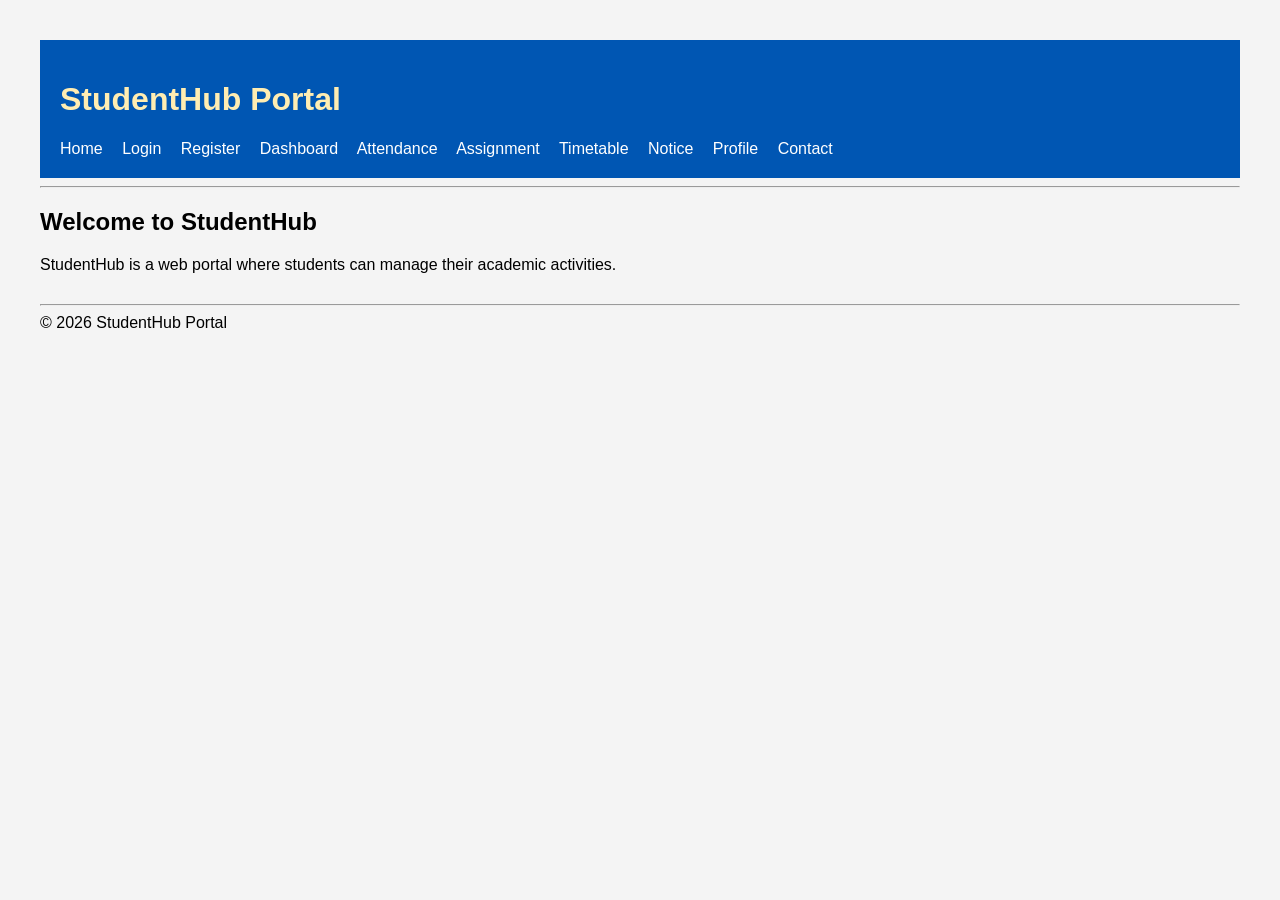
==== index.html @ 3e2ffc0d "Initial Project Setup" ====
<!DOCTYPE html>
<html>
<head>
    <title>StudentHub - Home</title>
    <link rel="stylesheet" href="css/style.css">
</head>

<body>

<header>
    <h1>StudentHub Portal</h1>

    <nav>
        <a href="index.html">Home</a>
        <a href="login.html">Login</a>
        <a href="register.html">Register</a>
        <a href="dashboard.html">Dashboard</a>
        <a href="attendance.html">Attendance</a>
        <a href="assignment.html">Assignment</a>
        <a href="timetable.html">Timetable</a>
        <a href="notice.html">Notice</a>
        <a href="profile.html">Profile</a>
        <a href="contact.html">Contact</a>
    </nav>

</header>

<hr>

<h2>Welcome to StudentHub</h2>

<p>
StudentHub is a web portal where students can manage their academic activities.
</p>

<footer>
    <hr>
    © 2026 StudentHub Portal
</footer>

<script src="js/script.js"></script>

</body>
</html>
---- css/style.css ----
body{

font-family: Arial, sans-serif;

margin:40px;

background:#f4f4f4;

}

header{

background:#0056b3;

color:white;

padding:20px;

}

nav a{

color:white;

margin-right:15px;

text-decoration:none;

}

h1{

color:#ffedb2;

}

table{

border-collapse:collapse;

width:60%;

}

th{

background:#0056b3;

color:white;

padding:10px;

}

td{

padding:10px;

}

button{

padding:10px 20px;

background:#0056b3;

color:white;

border:none;

cursor:pointer;

}

footer{

margin-top:30px;

}
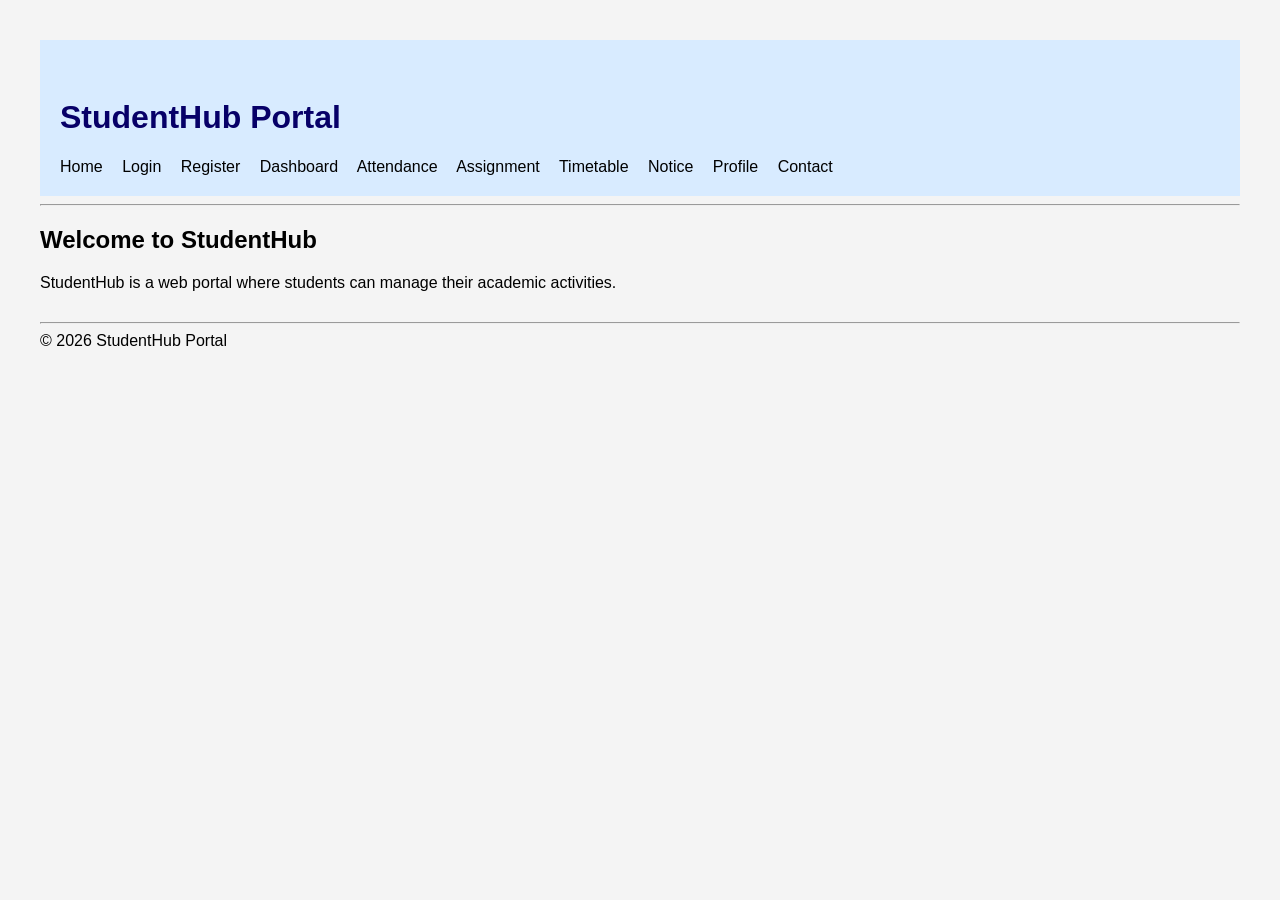
==== commit 2285ce5c: "Your commit message" ====
--- a/index.html
+++ b/index.html
@@ -8,6 +8,7 @@
 <body>
 
 <header>
+  <img src="https://www.charusat.ac.in/_next/static/media/CHARUSAT_NEW.6cad095d.png" alt="" height="20px" background="white" srcset="">
     <h1>StudentHub Portal</h1>
 
     <nav>
@@ -41,4 +42,4 @@
 <script src="js/script.js"></script>
 
 </body>
-</html>+</html>
--- a/css/style.css
+++ b/css/style.css
@@ -10,9 +10,9 @@
 
 header{
 
-background:#0056b3;
+background:#d8ebff;
 
-color:white;
+color:rgb(1, 0, 75);
 
 padding:20px;
 
@@ -20,7 +20,7 @@
 
 nav a{
 
-color:white;
+color:rgb(0, 0, 0);
 
 margin-right:15px;
 
@@ -30,7 +30,7 @@
 
 h1{
 
-color:#ffedb2;
+color:#070068;
 
 }
 
@@ -76,4 +76,4 @@
 
 margin-top:30px;
 
-}+}
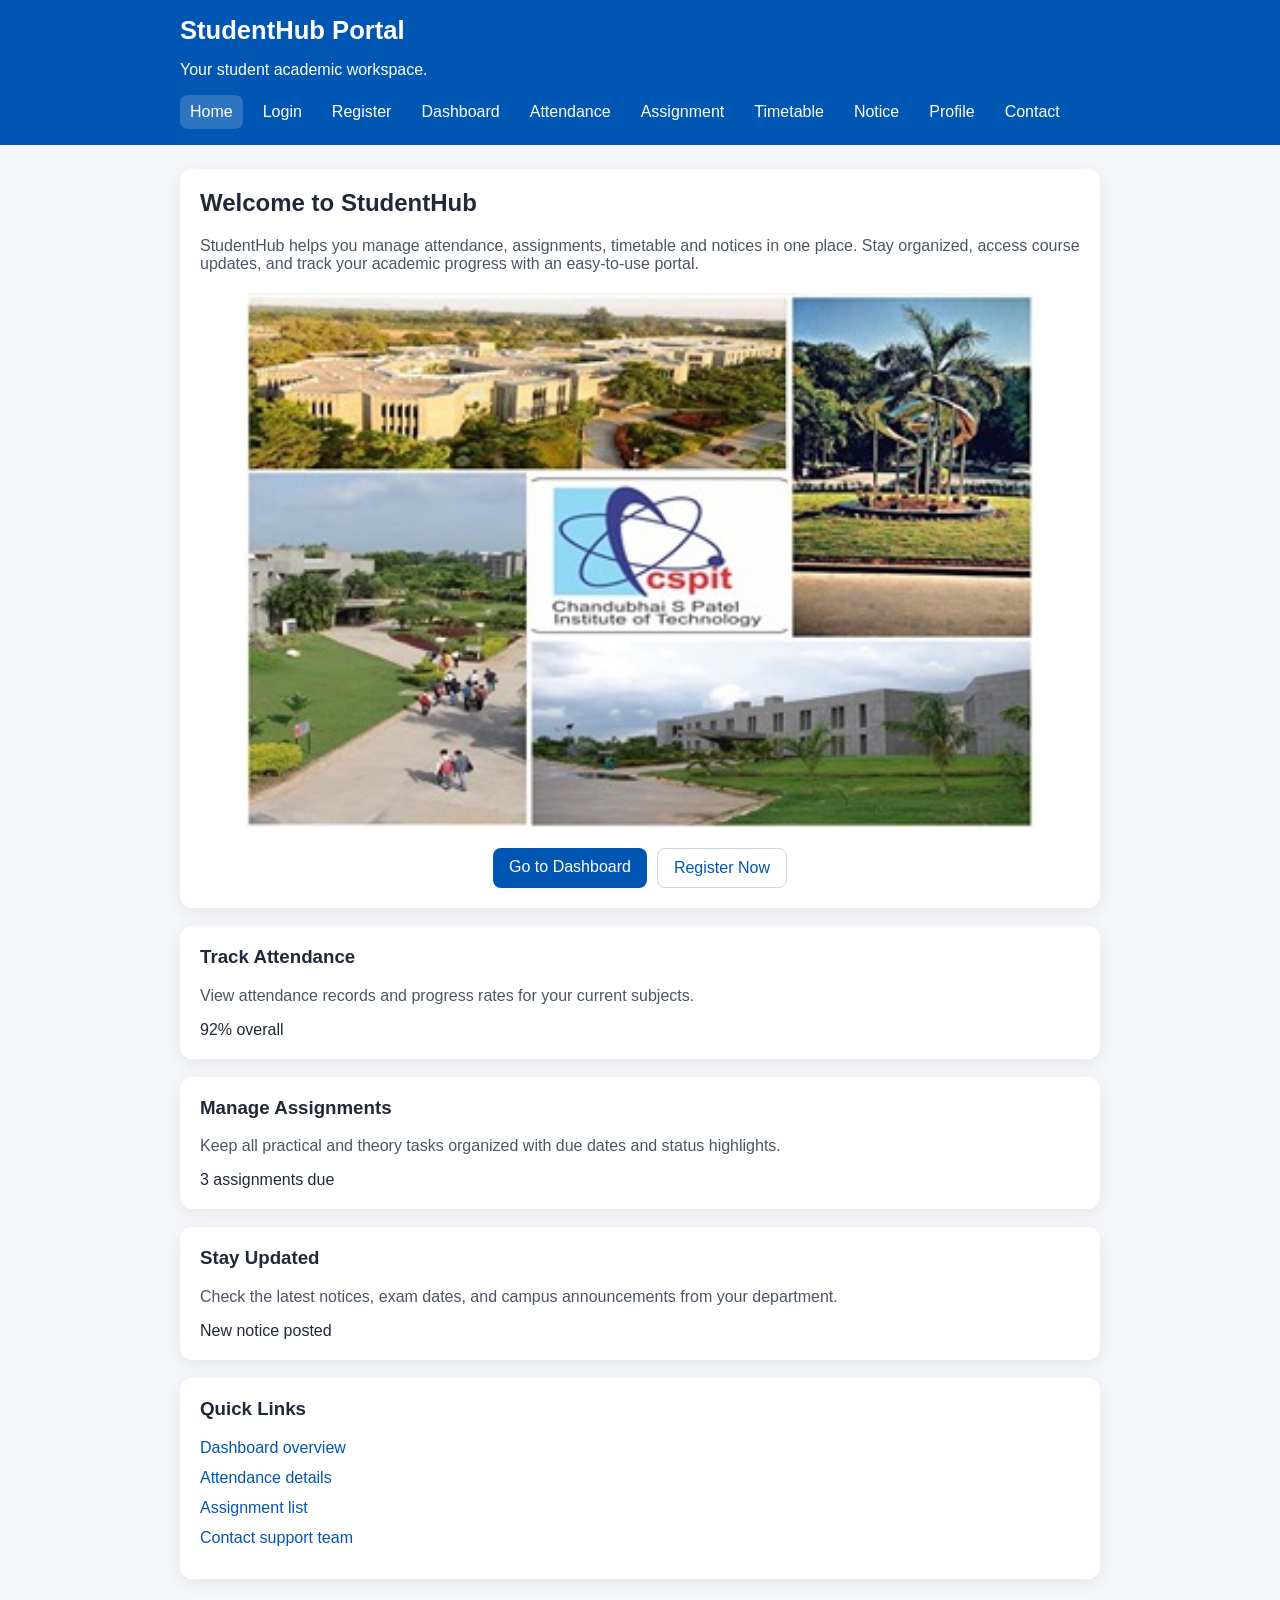
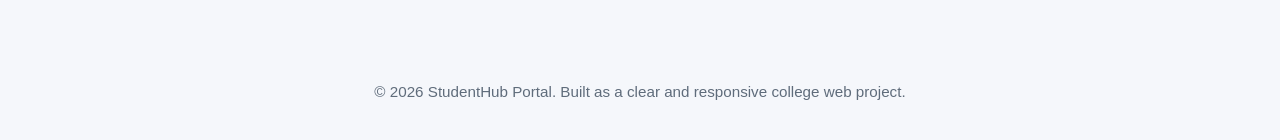
==== commit 56964472: "practical 2 commitment" ====
--- a/index.html
+++ b/index.html
@@ -8,38 +8,71 @@
 <body>
 
 <header>
-  <img src="https://www.charusat.ac.in/_next/static/media/CHARUSAT_NEW.6cad095d.png" alt="" height="20px" background="white" srcset="">
-    <h1>StudentHub Portal</h1>
-
-    <nav>
-        <a href="index.html">Home</a>
-        <a href="login.html">Login</a>
-        <a href="register.html">Register</a>
-        <a href="dashboard.html">Dashboard</a>
-        <a href="attendance.html">Attendance</a>
-        <a href="assignment.html">Assignment</a>
-        <a href="timetable.html">Timetable</a>
-        <a href="notice.html">Notice</a>
-        <a href="profile.html">Profile</a>
-        <a href="contact.html">Contact</a>
-    </nav>
-
+    <div class="header-inner">
+        <div class="header-brand">
+            <h1>StudentHub Portal</h1>
+            <p>Your student academic workspace.</p>
+        </div>
+        <nav aria-label="Primary navigation">
+            <a href="index.html">Home</a>
+            <a href="login.html">Login</a>
+            <a href="register.html">Register</a>
+            <a href="dashboard.html">Dashboard</a>
+            <a href="attendance.html">Attendance</a>
+            <a href="assignment.html">Assignment</a>
+            <a href="timetable.html">Timetable</a>
+            <a href="notice.html">Notice</a>
+            <a href="profile.html">Profile</a>
+            <a href="contact.html">Contact</a>
+        </nav>
+    </div>
 </header>
 
-<hr>
+<main class="container">
+    <section class="hero">
+        <h2>Welcome to StudentHub</h2>
+        <p>StudentHub helps you manage attendance, assignments, timetable and notices in one place. Stay organized, access course updates, and track your academic progress with an easy-to-use portal.</p>
+            <img src="assets/hero_image.jpg" alt="Charusat image" style="display:block;margin:20px auto;max-width:900px;width:90%;height:auto;border-radius:8px;">
+        <div class="hero-actions">
+            <a class="btn" href="dashboard.html">Go to Dashboard</a>
+            <a class="btn btn-secondary" href="register.html">Register Now</a>
+        </div>
+    </section>
 
-<h2>Welcome to StudentHub</h2>
+    <section class="grid grid-3">
+        <div class="card">
+            <h3>Track Attendance</h3>
+            <p>View attendance records and progress rates for your current subjects.</p>
+            <span class="badge">92% overall</span>
+        </div>
+        <div class="card">
+            <h3>Manage Assignments</h3>
+            <p>Keep all practical and theory tasks organized with due dates and status highlights.</p>
+            <span class="badge">3 assignments due</span>
+        </div>
+        <div class="card">
+            <h3>Stay Updated</h3>
+            <p>Check the latest notices, exam dates, and campus announcements from your department.</p>
+            <span class="badge">New notice posted</span>
+        </div>
+    </section>
 
-<p>
-StudentHub is a web portal where students can manage their academic activities.
-</p>
+    <section class="section-card">
+        <h3>Quick Links</h3>
+        <ul class="link-list">
+            <li><a href="dashboard.html">Dashboard overview</a></li>
+            <li><a href="attendance.html">Attendance details</a></li>
+            <li><a href="assignment.html">Assignment list</a></li>
+            <li><a href="contact.html">Contact support team</a></li>
+        </ul>
+    </section>
+</main>
 
 <footer>
-    <hr>
-    © 2026 StudentHub Portal
+    © 2026 StudentHub Portal. Built as a clear and responsive college web project.
 </footer>
 
 <script src="js/script.js"></script>
 
 </body>
-</html>
+</html>
--- a/css/style.css
+++ b/css/style.css
@@ -1,79 +1,276 @@
-body{
-
-font-family: Arial, sans-serif;
-
-margin:40px;
-
-background:#f4f4f4;
-
-}
-
-header{
-
-background:#d8ebff;
-
-color:rgb(1, 0, 75);
-
-padding:20px;
-
-}
-
-nav a{
-
-color:rgb(0, 0, 0);
-
-margin-right:15px;
-
-text-decoration:none;
-
-}
-
-h1{
-
-color:#070068;
-
-}
-
-table{
-
-border-collapse:collapse;
-
-width:60%;
-
-}
-
-th{
-
-background:#0056b3;
-
-color:white;
-
-padding:10px;
-
-}
-
-td{
-
-padding:10px;
-
-}
-
-button{
-
-padding:10px 20px;
-
-background:#0056b3;
-
-color:white;
-
-border:none;
-
-cursor:pointer;
-
-}
-
-footer{
-
-margin-top:30px;
-
-}
+* {
+    box-sizing: border-box;
+}
+
+body {
+    font-family: Arial, sans-serif;
+    margin: 0;
+    background: #f5f7fb;
+    color: #1f2937;
+}
+
+header {
+    background: #0056b3;
+    color: #ffffff;
+}
+
+.header-inner {
+    max-width: 960px;
+    margin: 0 auto;
+    padding: 16px 20px;
+    display: flex;
+    align-items: center;
+    justify-content: space-between;
+    flex-wrap: wrap;
+}
+
+.header-brand h1 {
+    margin: 0;
+    font-size: 1.6rem;
+}
+
+nav {
+    display: flex;
+    flex-wrap: wrap;
+    gap: 10px;
+}
+
+nav a {
+    color: white;
+    text-decoration: none;
+    padding: 8px 10px;
+    border-radius: 8px;
+}
+
+nav a:hover,
+nav a.active {
+    background: rgba(255, 255, 255, 0.18);
+}
+
+.container {
+    max-width: 960px;
+    margin: 24px auto;
+    padding: 0 20px 40px;
+}
+
+.hero,
+.card,
+.section-card,
+form {
+    background: #ffffff;
+    border-radius: 12px;
+    padding: 20px;
+    box-shadow: 0 4px 18px rgba(0, 0, 0, 0.08);
+    margin-bottom: 18px;
+    align-items: center;
+}
+
+.hero h2,
+.card h3,
+.section-card h3,
+.page-title {
+    margin-top: 0;
+}
+
+.hero p,
+.card p,
+.section-card p {
+    color: #4b5563;
+}
+
+.hero-actions {
+    display: flex;
+    gap: 10px;
+    flex-wrap: wrap;
+    justify-content: center;
+    width: 100%;
+    text-align: center;
+}
+
+.btn,
+button,
+input[type="submit"] {
+    display: inline-block;
+    padding: 10px 16px;
+    border-radius: 8px;
+    border: none;
+    background: #0056b3;
+    color: #ffffff;
+    cursor: pointer;
+    text-decoration: none;
+}
+
+.btn-secondary {
+    background: #ffffff;
+    color: #0056b3;
+    border: 1px solid #cbd5e1;
+}
+
+ul {
+    padding-left: 18px;
+}
+
+ul.link-list li a {
+    color: #0056b3;
+    text-decoration: none;
+}
+
+.table-wrapper,
+table {
+    width: 100%;
+    border-collapse: collapse;
+}
+
+th,
+td {
+    padding: 12px 14px;
+    border-bottom: 1px solid #e2e8f0;
+}
+
+th {
+    background: #0056b3;
+    color: #ffffff;
+    text-align: left;
+}
+
+form {
+    margin-bottom: 0;
+}
+
+.form-row {
+    margin-bottom: 14px;
+}
+
+label {
+    display: block;
+    margin-bottom: 6px;
+    font-weight: 600;
+}
+
+input[type="text"],
+input[type="email"],
+input[type="password"],
+textarea {
+    width: 100%;
+    padding: 12px 14px;
+    border-radius: 8px;
+    border: 1px solid #cbd5e1;
+    background: #f8fafc;
+}
+
+.form-message {
+    margin-top: 10px;
+    font-size: 0.95rem;
+}
+
+.form-message.success {
+    color: #047857;
+}
+
+.form-message.error {
+    color: #b91c1c;
+}
+
+footer {
+    text-align: center;
+    color: #64748b;
+    margin-bottom: 18px;
+}
+
+@media (max-width: 720px) {
+    .header-inner {
+        flex-direction: column;
+        align-items: flex-start;
+    }
+
+    .hero-actions {
+        flex-direction: column;
+        align-items: center;
+        justify-content: center;
+    }
+
+    .hero-actions .btn,
+    .hero-actions .btn-secondary,
+    button,
+    input[type="submit"] {
+        width: 100%;
+    }
+}
+footer {
+    text-align: center;
+    padding: 22px 20px;
+    color: #5f6c7b;
+    font-size: 0.95rem;
+}
+
+.page-title {
+    margin-top: 0;
+    margin-bottom: 16px;
+}
+
+ul.feature-list,
+ul.link-list,
+ul.notice-list {
+    list-style: none;
+    padding: 0;
+    margin: 0;
+}
+
+ul.feature-list li,
+ul.link-list li,
+ul.notice-list li {
+    margin-bottom: 12px;
+}
+
+ul.link-list li a {
+    color: #0056b3;
+    text-decoration: none;
+}
+
+ul.link-list li a:hover {
+    text-decoration: underline;
+}
+
+.profile-grid {
+    display: grid;
+    gap: 20px;
+    grid-template-columns: 1fr 1fr;
+}
+
+.profile-details p {
+    margin: 10px 0;
+}
+
+@media (max-width: 860px) {
+    .header-inner {
+        flex-direction: column;
+        align-items: flex-start;
+    }
+    .hero h2 {
+        font-size: 1.85rem;
+    }
+    .profile-grid {
+        grid-template-columns: 1fr;
+    }
+}
+
+@media (max-width: 620px) {
+    .hero,
+    .card,
+    .section-card,
+    form {
+        padding: 20px;
+    }
+    th,
+    td {
+        padding: 14px 12px;
+    }
+    nav {
+        width: 100%;
+        gap: 8px;
+    }
+    .hero-actions {
+        flex-direction: column;
+        align-items: center;
+    }
+}
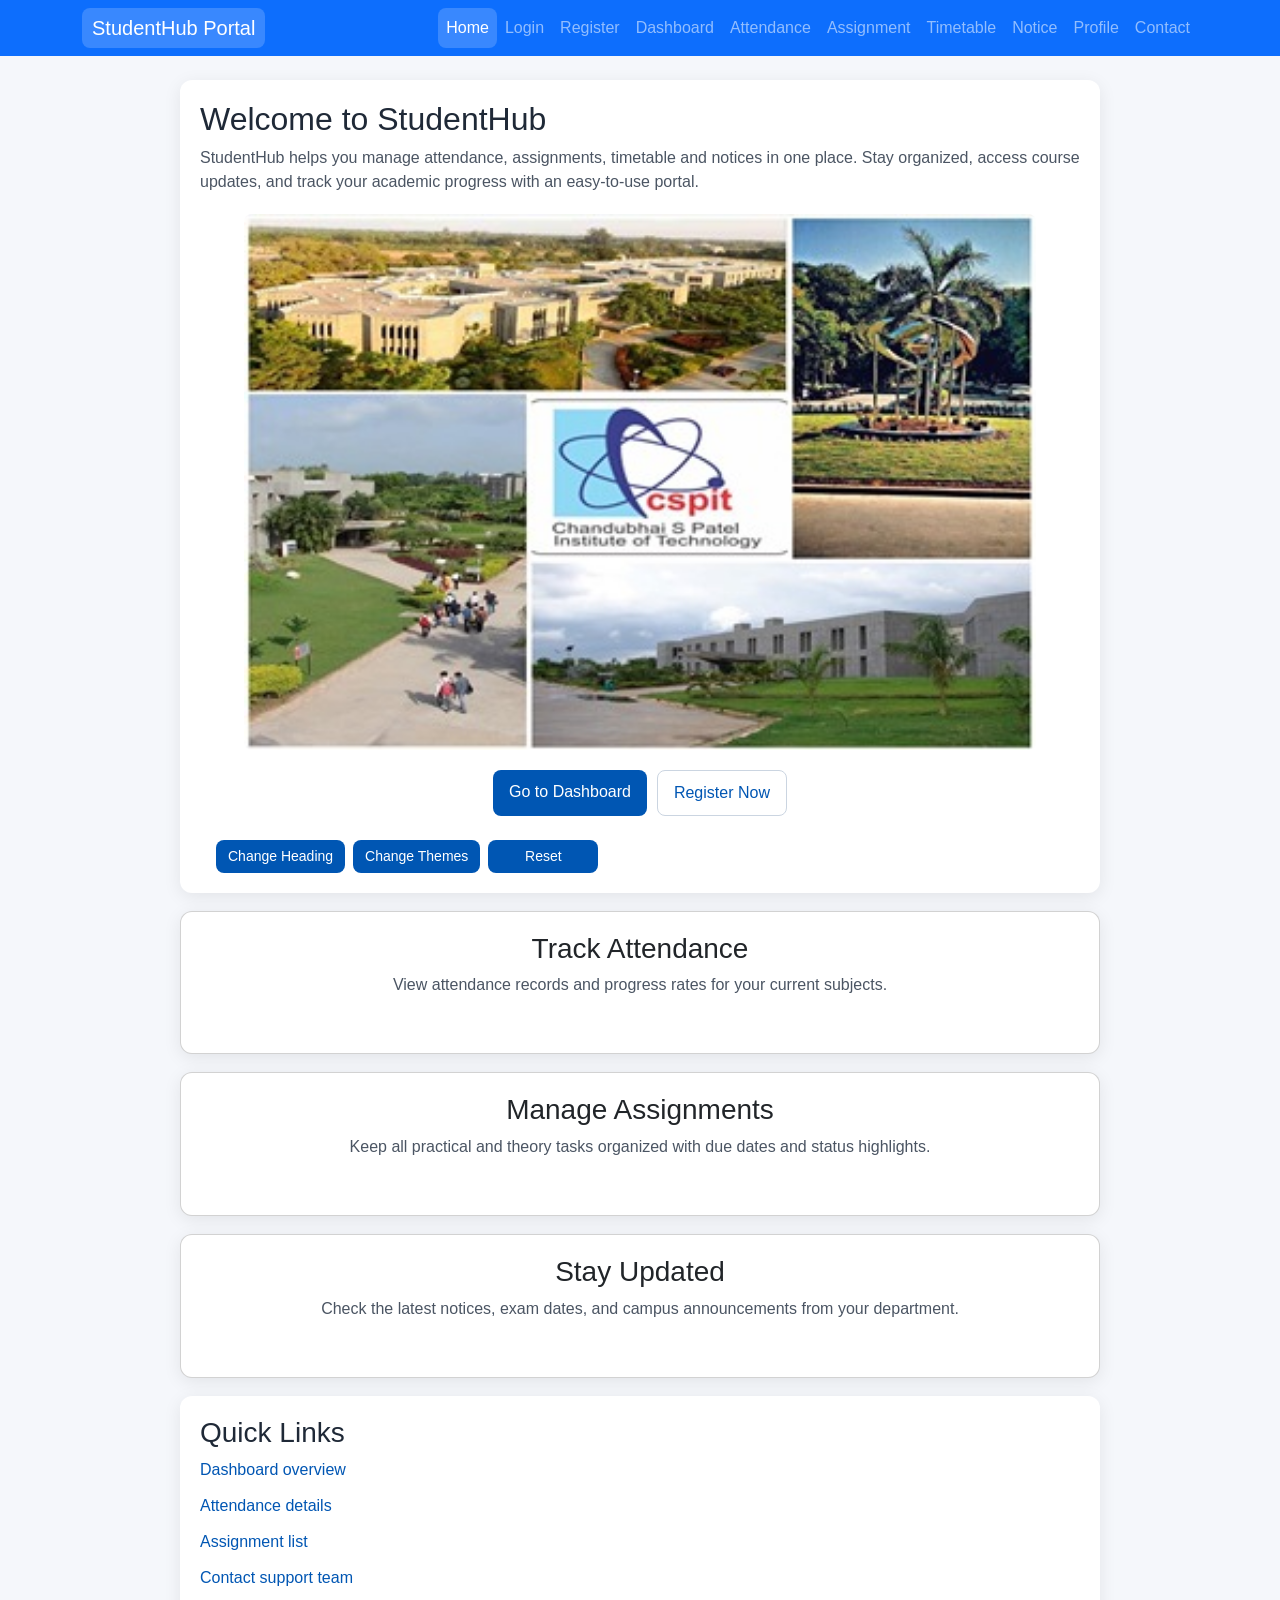
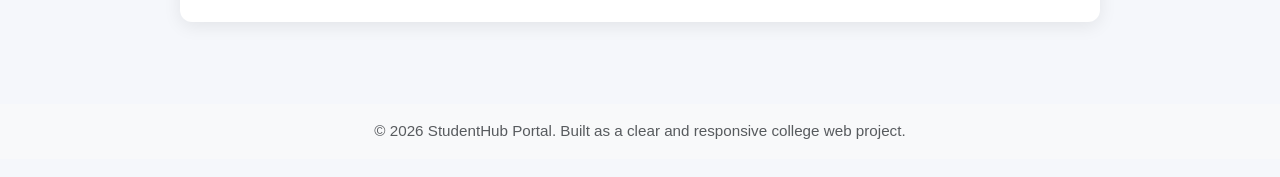
==== commit be06bec5: "Practical-3 commitment" ====
--- a/index.html
+++ b/index.html
@@ -2,33 +2,39 @@
 <html>
 <head>
     <title>StudentHub - Home</title>
+    <meta name="viewport" content="width=device-width, initial-scale=1">
+    <link href="https://cdn.jsdelivr.net/npm/bootstrap@5.3.2/dist/css/bootstrap.min.css" rel="stylesheet">
     <link rel="stylesheet" href="css/style.css">
 </head>
 
 <body>
 
-<header>
-    <div class="header-inner">
-        <div class="header-brand">
-            <h1>StudentHub Portal</h1>
-            <p>Your student academic workspace.</p>
+<nav class="navbar navbar-expand-lg navbar-dark bg-primary">
+    <div class="container">
+        <a class="navbar-brand" href="index.html">StudentHub Portal</a>
+        <button class="navbar-toggler" type="button" data-bs-toggle="collapse" data-bs-target="#mainNav" aria-controls="mainNav" aria-expanded="false" aria-label="Toggle navigation">
+            <span class="navbar-toggler-icon"></span>
+        </button>
+        <div class="collapse navbar-collapse" id="mainNav">
+            <ul class="navbar-nav ms-auto mb-2 mb-lg-0">
+                <li class="nav-item"><a class="nav-link" href="index.html">Home</a></li>
+                <li class="nav-item"><a class="nav-link" href="login.html">Login</a></li>
+                <li class="nav-item"><a class="nav-link" href="register.html">Register</a></li>
+                <li class="nav-item"><a class="nav-link" href="dashboard.html">Dashboard</a></li>
+                <li class="nav-item"><a class="nav-link" href="attendance.html">Attendance</a></li>
+                <li class="nav-item"><a class="nav-link" href="assignment.html">Assignment</a></li>
+                <li class="nav-item"><a class="nav-link" href="timetable.html">Timetable</a></li>
+                <li class="nav-item"><a class="nav-link" href="notice.html">Notice</a></li>
+                <li class="nav-item"><a class="nav-link" href="profile.html">Profile</a></li>
+                <li class="nav-item"><a class="nav-link" href="contact.html">Contact</a></li>
+            </ul>
+
+            
         </div>
-        <nav aria-label="Primary navigation">
-            <a href="index.html">Home</a>
-            <a href="login.html">Login</a>
-            <a href="register.html">Register</a>
-            <a href="dashboard.html">Dashboard</a>
-            <a href="attendance.html">Attendance</a>
-            <a href="assignment.html">Assignment</a>
-            <a href="timetable.html">Timetable</a>
-            <a href="notice.html">Notice</a>
-            <a href="profile.html">Profile</a>
-            <a href="contact.html">Contact</a>
-        </nav>
     </div>
-</header>
+</nav>
 
-<main class="container">
+<main class="site-container">
     <section class="hero">
         <h2>Welcome to StudentHub</h2>
         <p>StudentHub helps you manage attendance, assignments, timetable and notices in one place. Stay organized, access course updates, and track your academic progress with an easy-to-use portal.</p>
@@ -36,6 +42,13 @@
         <div class="hero-actions">
             <a class="btn" href="dashboard.html">Go to Dashboard</a>
             <a class="btn btn-secondary" href="register.html">Register Now</a>
+        </div>
+        <br>
+        
+        <div class="navbar-buttons d-flex align-items-center gap-2 ms-3">
+                <button id="changeBtn" class="btn btn-outline-light btn-sm">Change Heading</button>
+                <button id="themesBtn" class="btn btn-outline-light btn-sm">Change Themes</button>
+                <button id="resetBtn" class="btn btn-outline-light btn-sm">Reset</button>
         </div>
     </section>
 
@@ -68,10 +81,11 @@
     </section>
 </main>
 
-<footer>
+<footer class="bg-light text-center text-muted py-3">
     © 2026 StudentHub Portal. Built as a clear and responsive college web project.
 </footer>
 
+<script src="https://cdn.jsdelivr.net/npm/bootstrap@5.3.2/dist/js/bootstrap.bundle.min.js"></script>
 <script src="js/script.js"></script>
 
 </body>
--- a/css/style.css
+++ b/css/style.css
@@ -7,6 +7,50 @@
     margin: 0;
     background: #f5f7fb;
     color: #1f2937;
+}
+
+/* Dark mode styles */
+body.dark-mode {
+    background: #071223;
+    color: #e5e7eb;
+}
+
+body.dark-mode .hero,
+body.dark-mode .card,
+body.dark-mode .section-card,
+body.dark-mode form {
+    background: #0b1220;
+    box-shadow: none;
+    color: #e5e7eb;
+}
+
+body.dark-mode .navbar {
+    background: #071826 !important;
+}
+
+body.dark-mode nav a {
+    color: #e5e7eb;
+}
+
+body.dark-mode nav a:hover,
+body.dark-mode nav a.active {
+    background: rgba(255,255,255,0.06);
+}
+
+body.dark-mode .btn {
+    background: #1f2937;
+    color: #e5e7eb;
+}
+
+body.dark-mode .btn.btn-outline-light {
+    background: transparent;
+    color: #e5e7eb;
+    border-color: rgba(255,255,255,0.12);
+}
+
+body.dark-mode footer {
+    background: transparent;
+    color: #94a3b8;
 }
 
 header {
@@ -47,7 +91,7 @@
     background: rgba(255, 255, 255, 0.18);
 }
 
-.container {
+.site-container {
     max-width: 960px;
     margin: 24px auto;
     padding: 0 20px 40px;
@@ -100,6 +144,26 @@
     text-decoration: none;
 }
 
+.navbar-buttons button {
+    padding: 6px 12px;
+    min-width: 110px;
+}
+
+@media (max-width: 991px) {
+    .navbar-buttons {
+        width: 100%;
+        justify-content: flex-start;
+        flex-wrap: wrap;
+        margin-top: 0.75rem;
+    }
+
+    .navbar-buttons button {
+        width: auto;
+        flex: 1 1 auto;
+        min-width: 100px;
+    }
+}
+
 .btn-secondary {
     background: #ffffff;
     color: #0056b3;
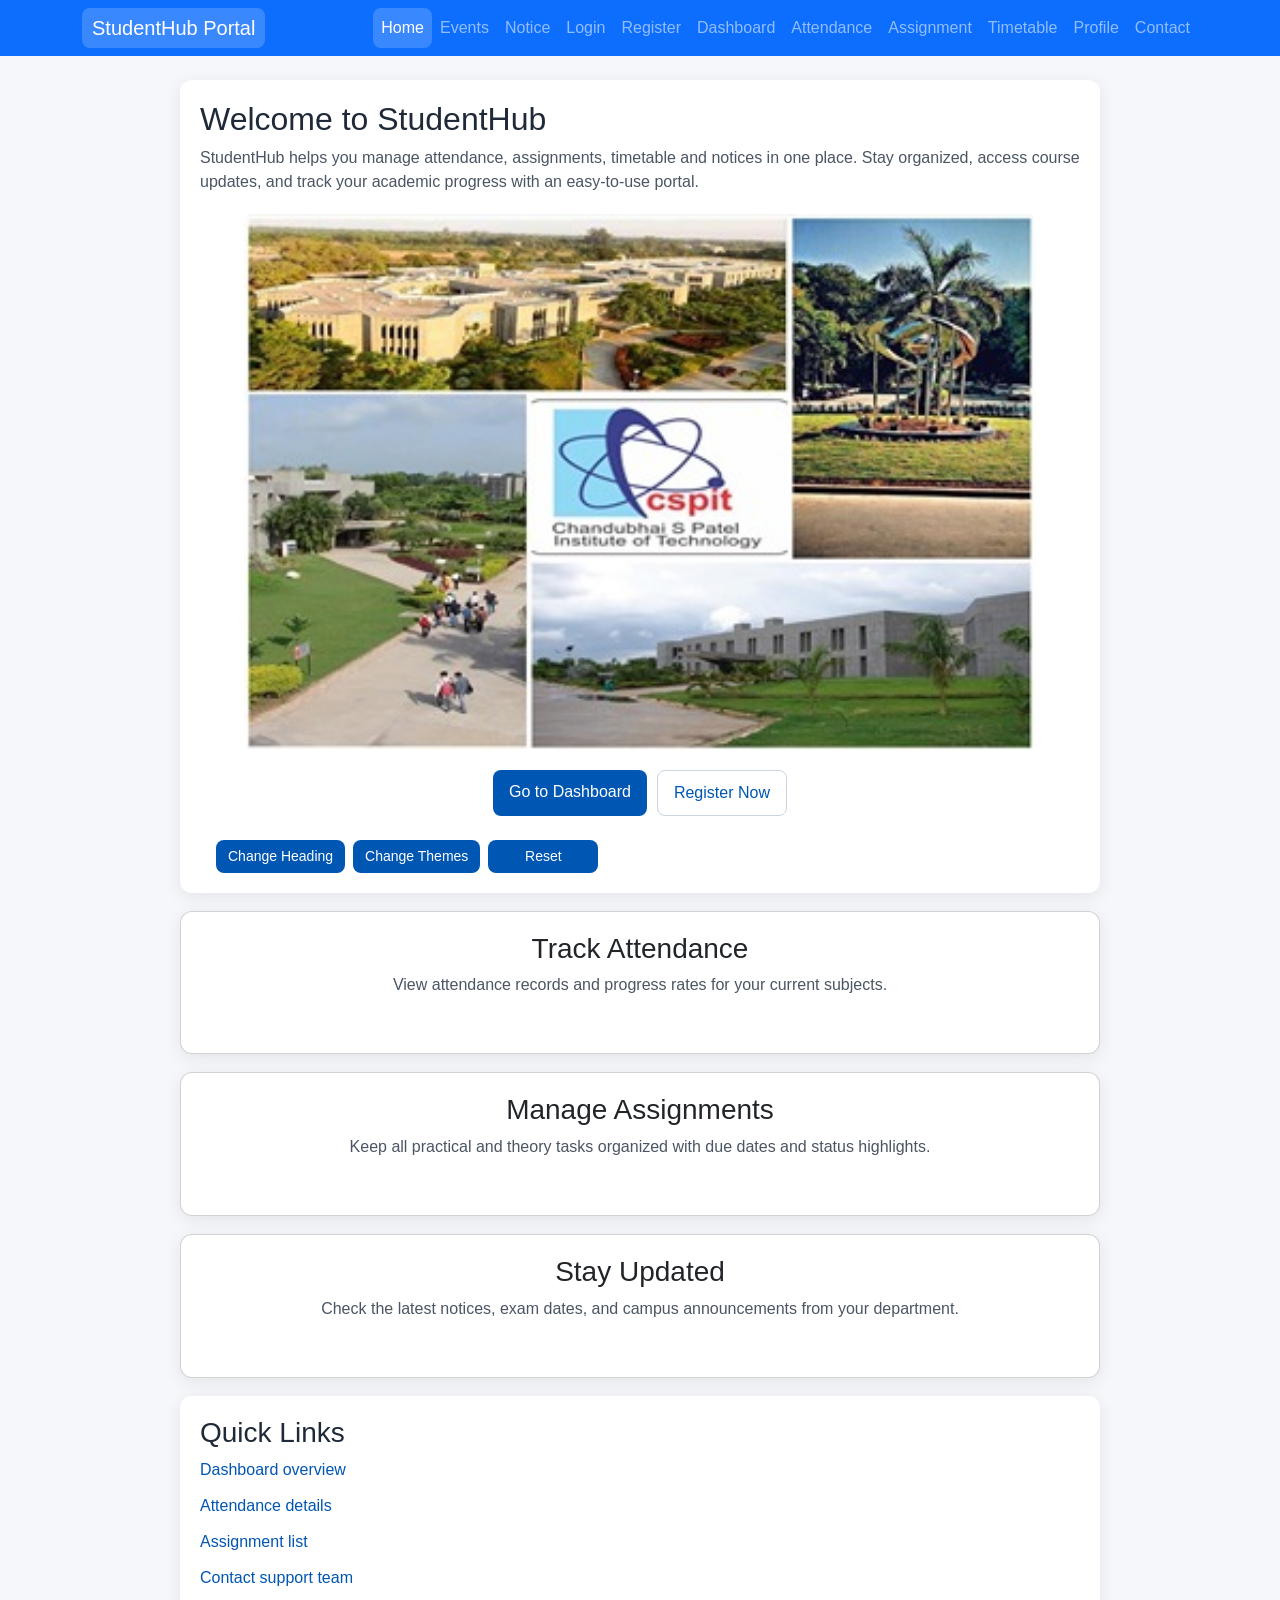
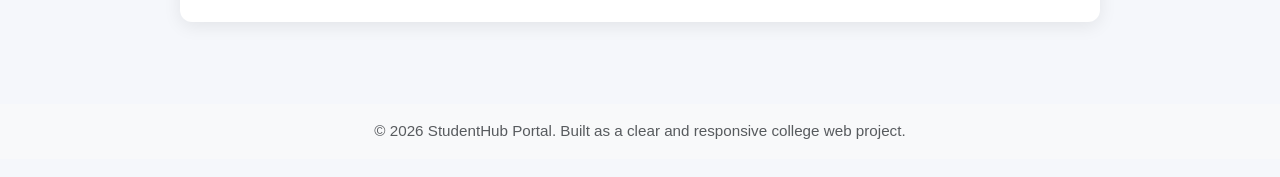
==== commit 9dba4586: "practical 6" ====
--- a/index.html
+++ b/index.html
@@ -18,13 +18,14 @@
         <div class="collapse navbar-collapse" id="mainNav">
             <ul class="navbar-nav ms-auto mb-2 mb-lg-0">
                 <li class="nav-item"><a class="nav-link" href="index.html">Home</a></li>
+                <li class="nav-item"><a class="nav-link" href="events.html">Events</a></li>
+                <li class="nav-item"><a class="nav-link" href="notice.html">Notice</a></li>
                 <li class="nav-item"><a class="nav-link" href="login.html">Login</a></li>
                 <li class="nav-item"><a class="nav-link" href="register.html">Register</a></li>
                 <li class="nav-item"><a class="nav-link" href="dashboard.html">Dashboard</a></li>
                 <li class="nav-item"><a class="nav-link" href="attendance.html">Attendance</a></li>
                 <li class="nav-item"><a class="nav-link" href="assignment.html">Assignment</a></li>
                 <li class="nav-item"><a class="nav-link" href="timetable.html">Timetable</a></li>
-                <li class="nav-item"><a class="nav-link" href="notice.html">Notice</a></li>
                 <li class="nav-item"><a class="nav-link" href="profile.html">Profile</a></li>
                 <li class="nav-item"><a class="nav-link" href="contact.html">Contact</a></li>
             </ul>
@@ -36,7 +37,7 @@
 
 <main class="site-container">
     <section class="hero">
-        <h2>Welcome to StudentHub</h2>
+        <h2 id="heroHeading">Welcome to StudentHub</h2>
         <p>StudentHub helps you manage attendance, assignments, timetable and notices in one place. Stay organized, access course updates, and track your academic progress with an easy-to-use portal.</p>
             <img src="assets/hero_image.jpg" alt="Charusat image" style="display:block;margin:20px auto;max-width:900px;width:90%;height:auto;border-radius:8px;">
         <div class="hero-actions">
--- a/css/style.css
+++ b/css/style.css
@@ -222,6 +222,23 @@
     background: #f8fafc;
 }
 
+input.field-invalid {
+    border-color: #b91c1c;
+    background: #fff7f7;
+}
+
+input.field-valid {
+    border-color: #047857;
+}
+
+.field-error {
+    display: block;
+    min-height: 1.2em;
+    margin-top: 5px;
+    color: #b91c1c;
+    font-size: 0.875rem;
+}
+
 .form-message {
     margin-top: 10px;
     font-size: 0.95rem;
@@ -295,6 +312,73 @@
     text-decoration: underline;
 }
 
+.notice-controls {
+    display: grid;
+    grid-template-columns: minmax(0, 2fr) minmax(180px, 1fr);
+    gap: 8px 14px;
+    align-items: end;
+    margin: 20px 0;
+}
+
+.notice-controls label {
+    margin: 0;
+}
+
+.notice-controls input,
+.notice-controls select {
+    width: 100%;
+    padding: 11px 12px;
+    border: 1px solid #cbd5e1;
+    border-radius: 8px;
+    background: #f8fafc;
+}
+
+.notice-status {
+    color: #64748b;
+}
+
+.notice-grid {
+    display: grid;
+    grid-template-columns: repeat(auto-fit, minmax(220px, 1fr));
+    gap: 16px;
+}
+
+.notice-item {
+    padding: 16px;
+    border: 1px solid #e2e8f0;
+    border-radius: 8px;
+    background: #f8fafc;
+}
+
+.notice-item h3 {
+    margin: 0 0 8px;
+    text-transform: capitalize;
+}
+
+.notice-item p {
+    margin: 0 0 12px;
+}
+
+.notice-category {
+    color: #0056b3;
+    font-size: 0.85rem;
+    font-weight: 700;
+}
+
+body.dark-mode .notice-item,
+body.dark-mode .notice-controls input,
+body.dark-mode .notice-controls select {
+    border-color: #334155;
+    background: #111827;
+    color: #e5e7eb;
+}
+
+@media (max-width: 600px) {
+    .notice-controls {
+        grid-template-columns: 1fr;
+    }
+}
+
 .profile-grid {
     display: grid;
     gap: 20px;
@@ -338,3 +422,35 @@
         align-items: center;
     }
 }
+
+.event-card {
+    transition: transform 0.2s ease, box-shadow 0.2s ease;
+    border-radius: 10px;
+    background: #ffffff;
+}
+
+.event-card:hover {
+    transform: translateY(-3px);
+    box-shadow: 0 8px 20px rgba(0,0,0,0.08) !important;
+}
+
+body.dark-mode .event-card,
+body.dark-mode .card,
+body.dark-mode .section-card {
+    background-color: #1e293b;
+    border-color: #334155;
+    color: #f1f5f9;
+}
+
+body.dark-mode .card-body {
+    color: #f1f5f9;
+}
+
+body.dark-mode .text-muted,
+body.dark-mode .text-secondary {
+    color: #94a3b8 !important;
+}
+
+body.dark-mode .card-title {
+    color: #60a5fa !important;
+}
